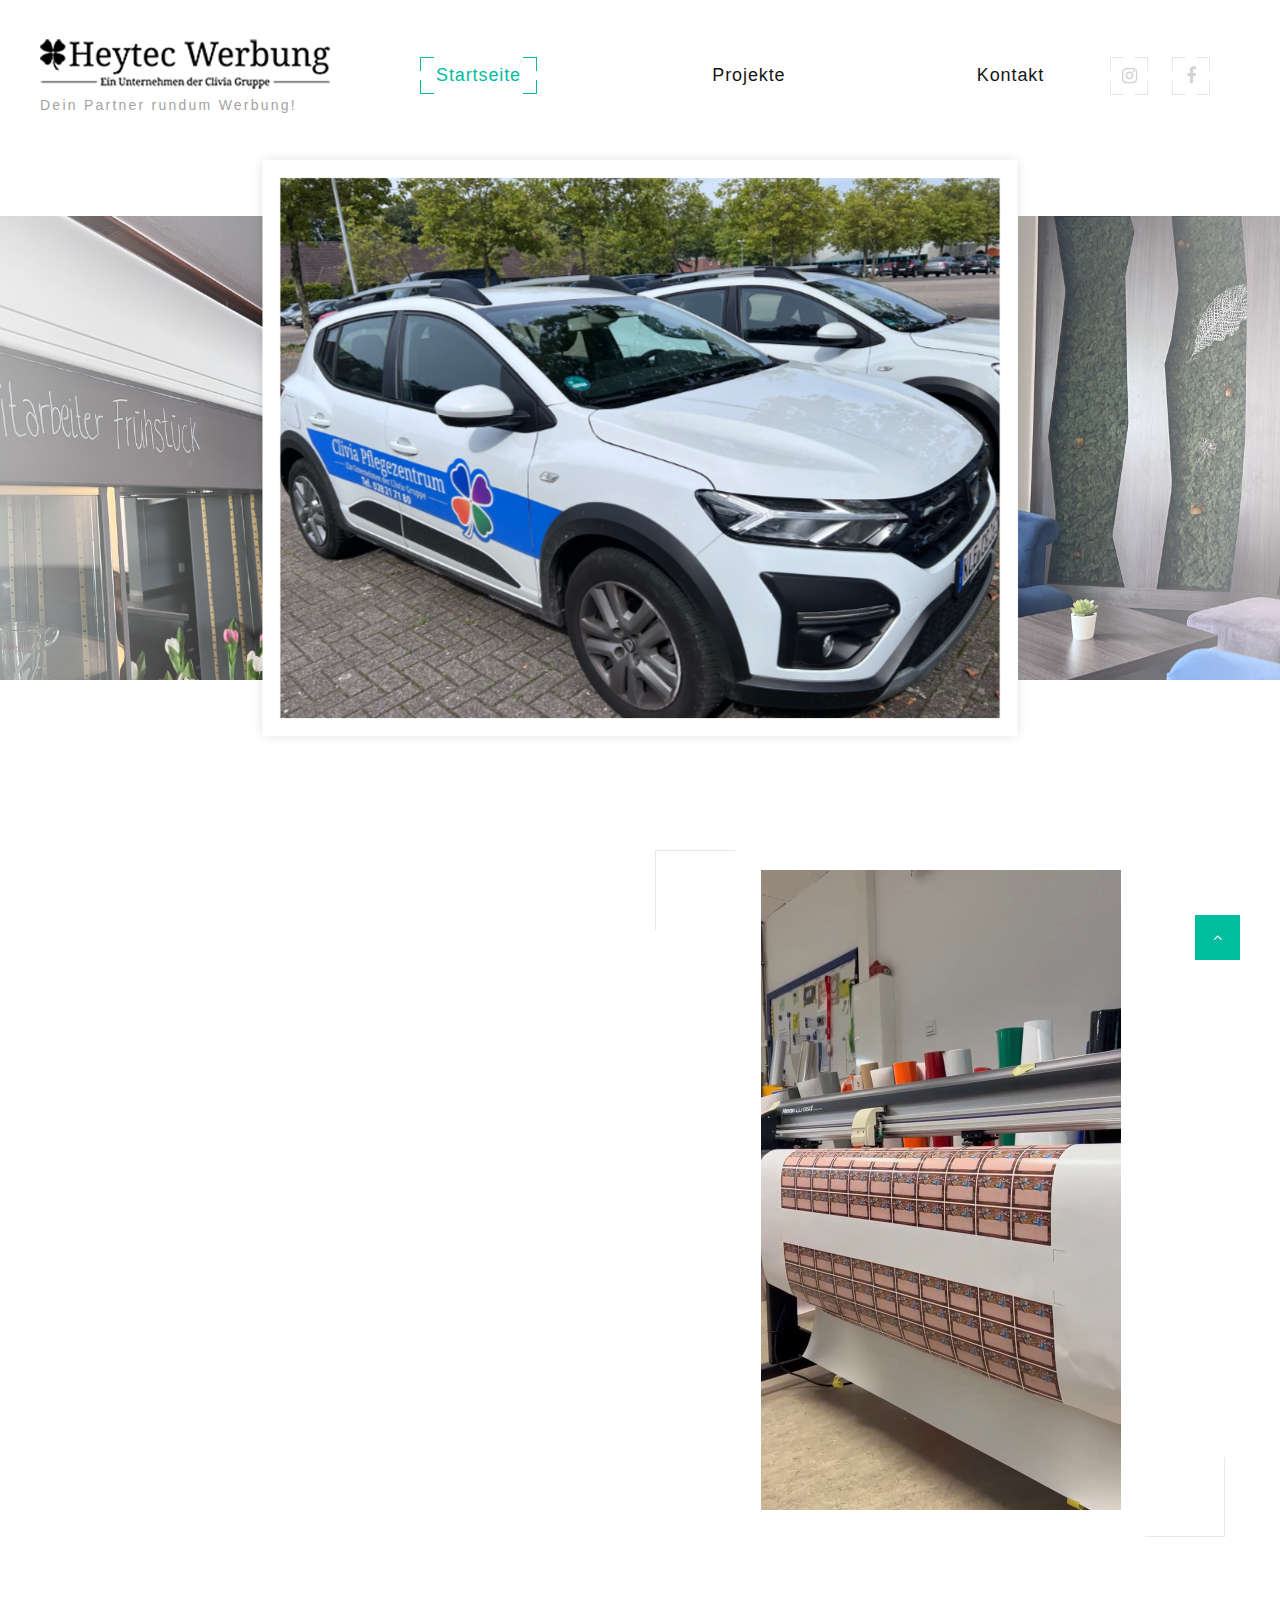
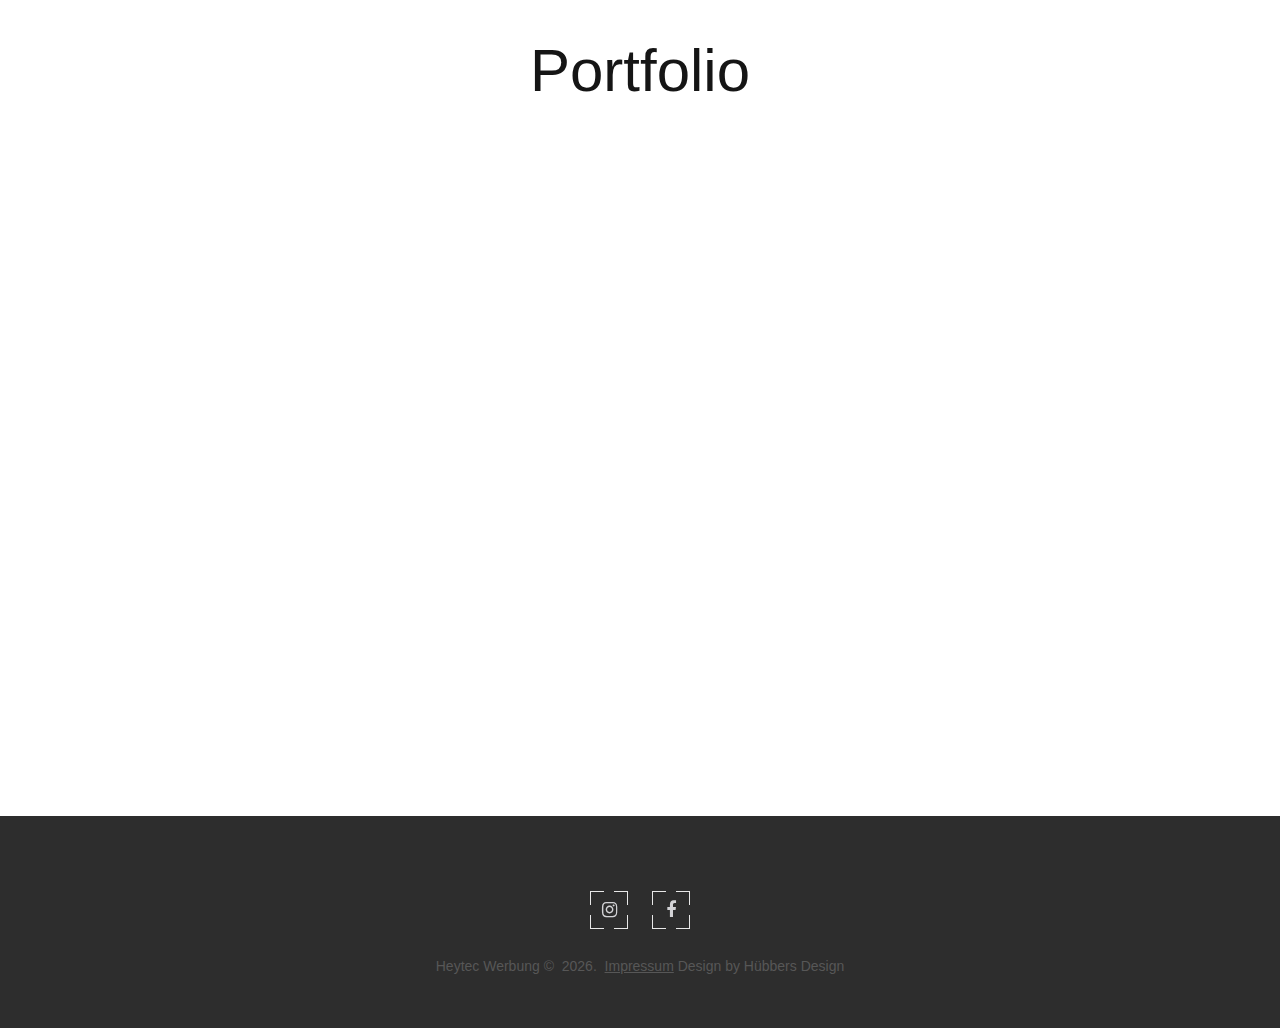
==== index.html @ ccf6648a "new pictures" ====
<!DOCTYPE html>
<html class="wide wow-animation" lang="de">
  <head>
    <!-- Seitentitel-->
    <title>Startseite - Heytec Werbung - Ein Unternehmen der Clivia Gruppe</title>
    <meta name="format-detection" content="telephone=no" />
    <meta
      name="viewport"
      content="width=device-width, height=device-height, initial-scale=1.0"
    />
    <meta http-equiv="X-UA-Compatible" content="IE=edge" />
    <meta charset="utf-8" />
    <link rel="icon" href="images/favicon.ico" type="image/x-icon" />
    <!-- Stylesheets-->
    <link rel="stylesheet" href="css/bootstrap.css" />
    <link rel="stylesheet" href="css/style.css" />
    <style>
      .ie-panel {
        display: none;
        background: #212121;
        padding: 10px 0;
        box-shadow: 3px 3px 5px 0 rgba(0, 0, 0, 0.3);
        clear: both;
        text-align: center;
        position: relative;
        z-index: 1;
      }
      html.ie-10 .ie-panel,
      html.lt-ie-10 .ie-panel {
        display: block;
      }
    </style>
  </head>
  <body>
    <!-- Page Loader-->
    <div id="page-loader">
      <div class="page-loader-body">
        <div class="cssload-spinner">
          <div class="cssload-cube cssload-cube0"></div>
          <div class="cssload-cube cssload-cube1"></div>
          <div class="cssload-cube cssload-cube2"></div>
          <div class="cssload-cube cssload-cube3"></div>
          <div class="cssload-cube cssload-cube4"></div>
          <div class="cssload-cube cssload-cube5"></div>
          <div class="cssload-cube cssload-cube6"></div>
          <div class="cssload-cube cssload-cube7"></div>
          <div class="cssload-cube cssload-cube8"></div>
          <div class="cssload-cube cssload-cube9"></div>
          <div class="cssload-cube cssload-cube10"></div>
          <div class="cssload-cube cssload-cube11"></div>
          <div class="cssload-cube cssload-cube12"></div>
          <div class="cssload-cube cssload-cube13"></div>
          <div class="cssload-cube cssload-cube14"></div>
          <div class="cssload-cube cssload-cube15"></div>
        </div>
      </div>
    </div>
    <!-- Page-->
    <div class="page">
     <!-- Page Header-->
     <header class="section page-header">
      <!-- RD Navbar-->
      <div class="rd-navbar-wrap">
        <nav class="rd-navbar" data-layout="rd-navbar-fixed" data-sm-layout="rd-navbar-fixed" data-sm-device-layout="rd-navbar-fixed" data-md-layout="rd-navbar-static" data-md-device-layout="rd-navbar-fixed" data-lg-device-layout="rd-navbar-static" data-lg-layout="rd-navbar-static" data-stick-up-clone="false" data-md-stick-up-offset="5px" data-lg-stick-up-offset="5px" data-md-stick-up="true" data-lg-stick-up="true">
          <div class="rd-navbar-main-outer">
            <div class="rd-navbar-main">
              <!-- RD Navbar Panel-->
              <div class="rd-navbar-panel">
                <button class="rd-navbar-toggle" data-rd-navbar-toggle=".rd-navbar-nav-wrap"><span></span></button>
                <!-- RD Navbar Brand-->
                <div class="rd-navbar-brand"><a class="brand" href="index.html">
                    <div class="brand__name"><img
                      class="brand__logo-dark"
                      src="images/heyteclogo.png"
                      alt=""
                    />
                    </div><span class="brand__slogan">Dein Partner rundum Werbung!</span></a></div>
              </div>
              <!-- RD Navbar Nav-->
              <div class="rd-navbar-nav-wrap">
                <div class="rd-navbar-element">
                  <ul class="list-icons list-inline-sm">
                    <li><a class="icon icon-sm fa fa-instagram icon-style-camera" href="#"><span></span><span></span><span></span><span></span></a></li>
                    <li><a class="icon icon-sm fa fa-facebook icon-style-camera" href="#"><span></span><span></span><span></span><span></span></a></li>
                  </ul>
                </div>
                <!-- RD Navbar Nav-->
                <ul class="rd-navbar-nav">
                  <li class="active"><a href="index.html">Startseite<span></span><span></span><span></span><span></span></a>
                  </li>
                  <li><a href="about-me.html">Projekte<span></span><span></span><span></span><span></span></a>
                  </li>
                  <li><a href="contact-us.html">Kontakt<span></span><span></span><span></span><span></span></a>
                  </li>
                </ul>
              </div>
            </div>
          </div>
        </nav>
      </div>
    </header>

      <!-- Carousel Wrapper-->
      <section class="section text-center">
        <!-- Slick Carousel-->
        <div class="slick-wrap">
          <div
            class="slick-slider slick-style-1"
            data-arrows="true"
            data-autoplay="true"
            data-loop="true"
            data-dots="true"
            data-swipe="true"
            data-xs-swipe="true"
            data-sm-swipe="false"
            data-items="1"
            data-sm-items="3"
            data-md-items="3"
            data-lg-items="3"
            data-center-mode="true"
            data-lightgallery="group-slick"
          >
            <div class="item">
              <div class="slick-slide-inner">
                <div class="slick-slide-caption">
                  <a
                    class="thumb-ann thumb-mixed_large"
                    href="images/dacia_cliva_01.JPEG"
                    data-lightgallery="item"
                    ><img
                      class="thumb-ann__image"
                      src="images/dacia_cliva_01.JPEG"
                      alt=""
                      width="961"
                      height="664"
                    />
                    <div class="thumb-ann__caption">
                      <p class="thumb-ann__title heading-3">KFZ-Folierung</p>
                      <p class="thumb-ann__text">Ein neues Design für den eigenen Fuhrpark?</p>
                    </div></a
                  >
                </div>
              </div>
            </div>
            <div class="item">
              <div class="slick-slide-inner">
                <div class="slick-slide-caption">
                  <a
                    class="thumb-ann thumb-mixed_large"
                    href="images/skylounge_gruen.JPEG"
                    data-lightgallery="item"
                    ><img
                      class="thumb-ann__image"
                      src="images/skylounge_gruen.JPEG"
                      alt=""
                      width="961"
                      height="664"
                    />
                    <div class="thumb-ann__caption">
                      <p class="thumb-ann__title heading-3">Begrünung</p>
                      <p class="thumb-ann__text">Der natürliche Co2 Filter für im Büro!</p>
                    </div></a
                  >
                </div>
              </div>
            </div>
            <div class="item">
              <div class="slick-slide-inner">
                <div class="slick-slide-caption">
                  <a
                    class="thumb-ann thumb-mixed_large"
                    href="images/clivia_counter.JPEG"
                    data-lightgallery="item"
                    ><img
                      class="thumb-ann__image"
                      src="images/clivia_counter.JPEG"
                      alt=""
                      width="961"
                      height="664"
                    />
                    <div class="thumb-ann__caption">
                      <p class="thumb-ann__title heading-3">Dekorfolierung</p>
                      <p class="thumb-ann__text">Möbel mit dem eigenen Logo aufwerten? Gar kein Problem!</p>
                    </div></a
                  >
                </div>
              </div>
            </div>
            <div class="item">
              <div class="slick-slide-inner">
                <div class="slick-slide-caption">
                  <a
                    class="thumb-ann thumb-mixed_large"
                    href="images/clivia_verzierung.JPEG"
                    data-lightgallery="item"
                    ><img
                      class="thumb-ann__image"
                      src="images/clivia_verzierung.JPEG"
                      alt=""
                      width="961"
                      height="664"
                    />
                    <div class="thumb-ann__caption">
                      <p class="thumb-ann__title heading-3">Veredelung</p>
                      <p class="thumb-ann__text">Folierung verbunden mit Design</p>
                    </div></a
                  >
                </div>
              </div>
            </div>
          </div>
        </div>
      </section>

      <!-- About Heytec-->
      <section class="section section-md bg-white">
        <div class="shell">
          <div class="range range-50 range-sm-center range-md-left range-md-middle range-md-reverse">
            <div class="cell-sm-6 wow fadeInRightSmall">
              <div class="thumb-line">
                <!-- right floating video, played without sound in loop and with fixed size -->
                <video loop muted autoplay width="531" height="640">
                  <source src="images/druckverfahren.MP4" type="video/mp4">
                  Dein Browser unterstützt unser Video leider nicht!
                </video>
              </div>
            </div>
            <div class="cell-sm-6">
              <div class="box-width-3">
                <p class="heading-1 wow fadeInLeftSmall">Heytec Werbung</p>
                <article
                  class="quote-big wow fadeInLeftSmall"
                  data-wow-delay=".1s"
                >
                  <p class="q">
                    Genialität ist 1% Inspiration und 99% Werbung.
                  </p>
                </article>
                <div
                  class="divider wow fadeInLeftSmall"
                  data-wow-delay=".2s"
                ></div>
                <p class="wow fadeInLeftSmall" data-wow-delay=".3s">
                  In einer Welt in der Werbung über die Akzeptanz eines
                  Produktes entscheidet, braucht jeder einen starken Partner an
                  seiner Seite, der diese Aufgabe übernehmen kann! Mit Heytec
                  Werbung aus Kleve hast du diesen Partner gefunden!
                </p>
                <br>
                <div
                  class="divider wow fadeInLeftSmall" data-wow-delay=".4s"></div>
                <br>
                <h3 class="wow fadeInLeftSmall" data-wow-delay=".4s">Heytec ist dein verlässlicher Partner für:</h3>
                <br>
                <ul class="wow fadeInLeftSmall" data-wow-delay=".4s">
                  <li><mark>Folierungstechnik</mark> - Egal ob Gebäude oder KFZ!</li>
                  <li><mark>Textildruck</mark> - Für den Verein, das Festival oder den Mallorca Urlaub!</li>
                  <li><mark>Werbeartikel</mark> - Für deine Kunden und dein Produkt!</li>
                </ul>
                <a
                  class="button button-primary-outline button-ujarak button-size-1 wow fadeInLeftSmall"
                  href="contact-us.html"
                  data-wow-delay=".4s"
                  >Kontakt</a
                >
              </div>
            </div>
          </div>
        </div>
      </section>

      <!-- Portfolio-->
      <section class="section section-md bg-white text-center">
        <div class="shell-fluid">
          <p class="heading-1">Portfolio</p>
          <div
            class="isotope thumb-ruby-wrap wow fadeIn"
            data-isotope-layout="masonry"
            data-isotope-group="gallery"
            data-lightgallery="group"
          >
            <div class="row">
              <div class="col-xs-12 col-sm-6 col-md-4 col-lg-3 isotope-item">
                <a
                  class="thumb-ruby thumb-mixed_height-2 thumb-mixed_md"
                  href="images/weinhalterung.JPEG"
                  data-lightgallery="item"
                  ><img
                    class="thumb-ruby__image"
                    src="images/weinhalterung.JPEG"
                    alt=""
                    width="440"
                    height="327"
                  />
                  <div class="thumb-ruby__caption">
                    <p class="thumb-ruby__title heading-3">Bedruckter Wein in Halterung</p>
                    <p class="thumb-ruby__text">
                      
                    </p>
                  </div></a
                >
              </div>
              <div class="col-xs-12 col-sm-6 col-md-4 col-lg-3 isotope-item">
                <a
                  class="thumb-ruby thumb-mixed_height-3 thumb-mixed_md"
                  href="images/Glasdekor2.JPEG"
                  data-lightgallery="item"
                  ><img
                    class="thumb-ruby__image"
                    src="images/Glasdekor2.JPEG"
                    alt=""
                    width="444"
                    height="683"
                  />
                  <div class="thumb-ruby__caption">
                    <p class="thumb-ruby__title heading-3">Glasdekor</p>
                    <p class="thumb-ruby__text">
                      
                    </p>
                  </div></a
                >
              </div>
              <div class="col-xs-12 col-sm-6 col-md-4 col-lg-3 isotope-item">
                <a
                  class="thumb-ruby thumb-mixed_height-2 thumb-mixed_md"
                  href="images/Tassen.JPEG"
                  data-lightgallery="item"
                  ><img
                    class="thumb-ruby__image"
                    src="images/Tassen.JPEG"
                    alt=""
                    width="440"
                    height="327"
                  />
                  <div class="thumb-ruby__caption">
                    <p class="thumb-ruby__title heading-3">Tassen</p>
                    <p class="thumb-ruby__text">
                      
                    </p>
                  </div></a
                >
              </div>
              <div class="col-xs-12 col-sm-6 col-md-4 col-lg-3 isotope-item">
                <a
                  class="thumb-ruby thumb-mixed_height-3 thumb-mixed_md"
                  href="images/Glasdekor.JPEG"
                  data-lightgallery="item"
                  ><img
                    class="thumb-ruby__image"
                    src="images/Glasdekor.JPEG"
                    alt=""
                    width="444"
                    height="683"
                  />
                  <div class="thumb-ruby__caption">
                    <p class="thumb-ruby__title heading-3">Glasdekor Folierung</p>
                    <p class="thumb-ruby__text">
                      
                    </p>
                  </div></a
                >
              </div>
              <div class="col-xs-12 col-sm-6 col-md-4 col-lg-3 isotope-item">
                <a
                  class="thumb-ruby thumb-mixed_height-2 thumb-mixed_md"
                  href="images/Festivalbändchen.JPEG"
                  data-lightgallery="item"
                  ><img
                    class="thumb-ruby__image"
                    src="images/Festivalbändchen.JPEG"
                    alt=""
                    width="440"
                    height="327"
                  />
                  <div class="thumb-ruby__caption">
                    <p class="thumb-ruby__title heading-3">Festivalbändchen</p>
                    <p class="thumb-ruby__text">
                      
                    </p>
                  </div></a
                >
              </div>
              <div class="col-xs-12 col-sm-6 col-md-4 col-lg-3 isotope-item">
                <a
                  class="thumb-ruby thumb-mixed_height-2 thumb-mixed_md"
                  href="images/Feuerzeuge.JPEG"
                  data-lightgallery="item"
                  ><img
                    class="thumb-ruby__image"
                    src="images/Feuerzeuge.JPEG"
                    alt=""
                    width="440"
                    height="327"
                  />
                  <div class="thumb-ruby__caption">
                    <p class="thumb-ruby__title heading-3">Feuerzeuge</p>
                    <p class="thumb-ruby__text">
                      
                    </p>
                  </div></a>
              </div>
            </div>
          </div>
        </div>
      </section>

      <!-- Bottom Banner-->
      <!-- Page Footer-->
      <footer class="footer-centered section bg-gray-darker">
        <div class="shell">
          <div class="range range-sm-center">
            <div class="cell-sm-10 cell-md-8 cell-lg-6">
              <!-- RD Mailform-->
              <ul class="list-icons list-inline-sm">
                <li>
                  <a
                    class="icon icon-sm fa fa-instagram icon-style-camera"
                    href="#"
                    ><span></span><span></span><span></span><span></span
                  ></a>
                </li>
                <li>
                  <a
                    class="icon icon-sm fa fa-facebook icon-style-camera"
                    href="#"
                    ><span></span><span></span><span></span><span></span
                  ></a>
                </li>
              </ul>
              <!-- Rights-->
              <p class="rights">
                <span>Heytec Werbung</span><span>&nbsp;&copy;&nbsp; </span
                ><span class="copyright-year"></span>.&nbsp;
                <br class="veil-xs" /><a class="link-underline" href="#"
                  >Impressum</a
                ><span>
                  Design&nbsp;by&nbsp;<a href="https://www.huebbers-design.de"
                    >Hübbers Design</a
                  ></span
                >
              </p>
            </div>
          </div>
        </div>
      </footer>
    <!-- Javascript-->
    <script src="js/core.min.js"></script>
    <script src="js/script.js"></script>
  </body>
</html>
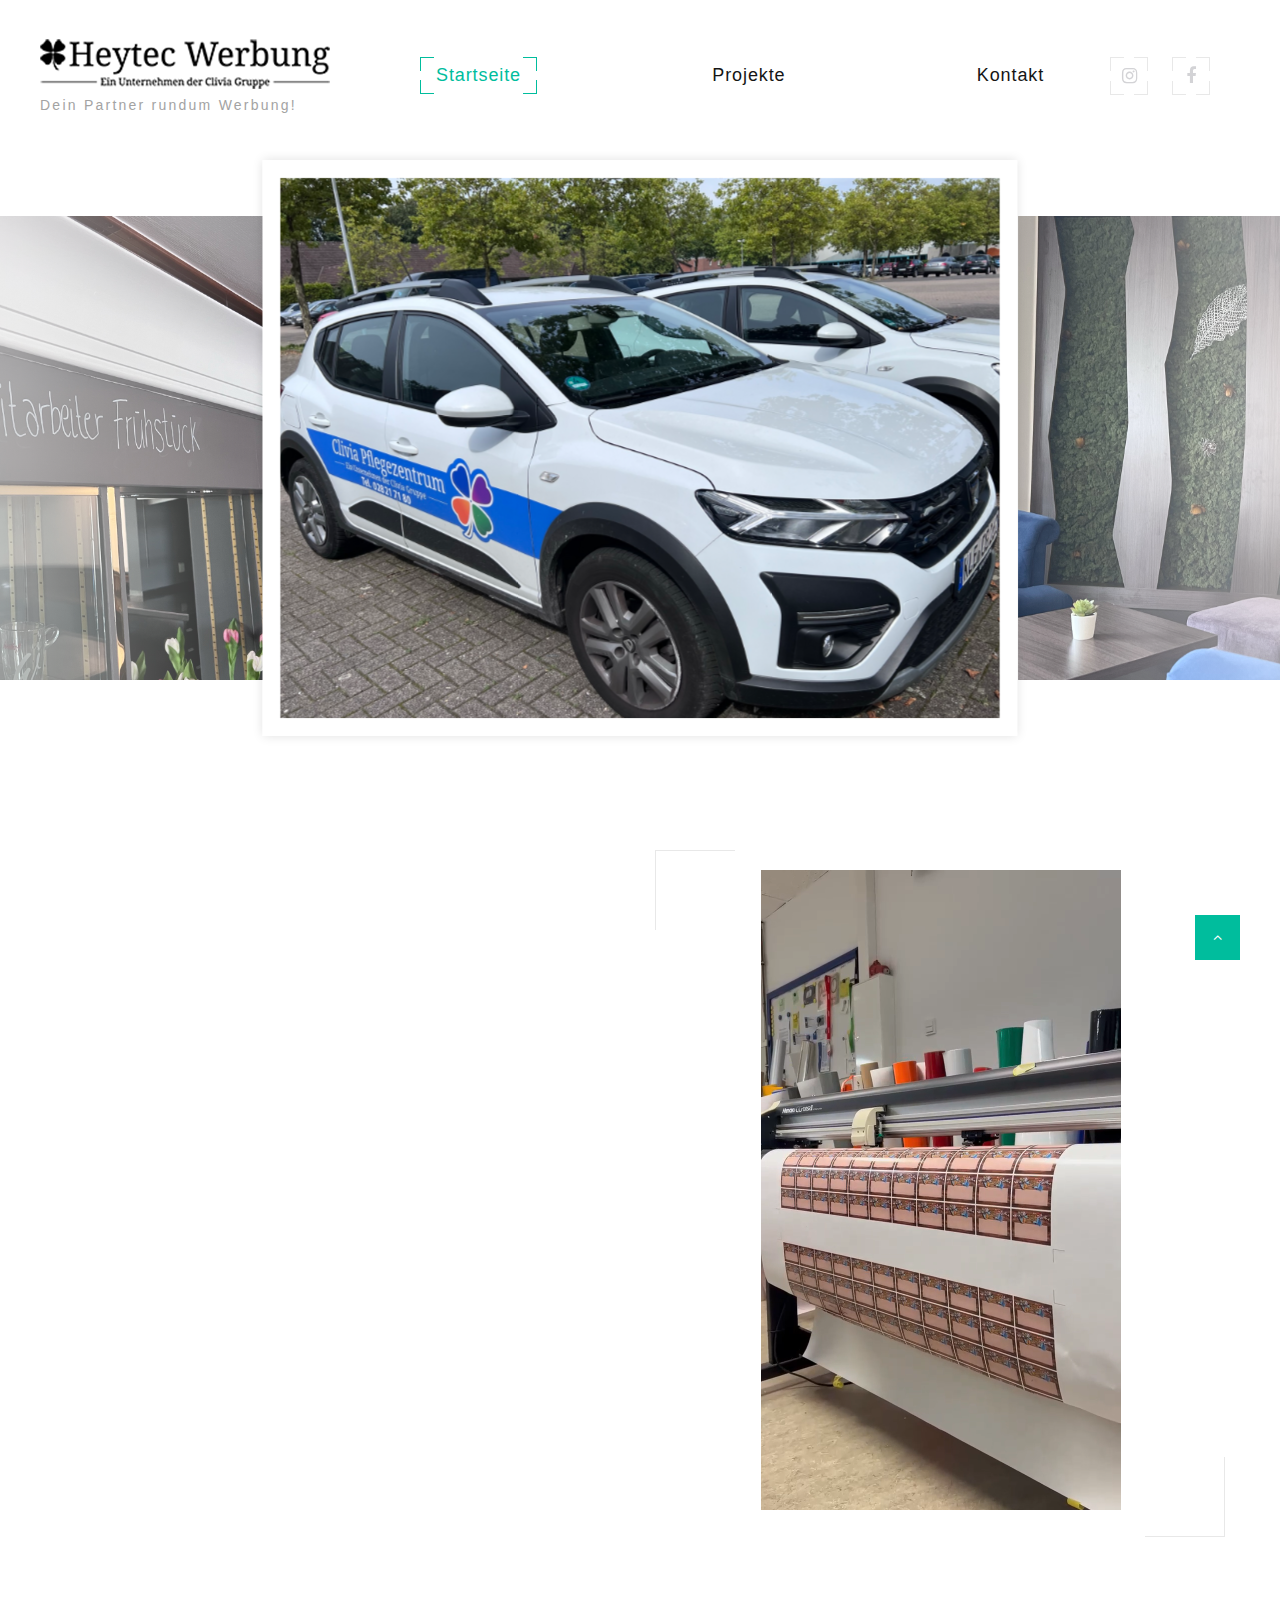
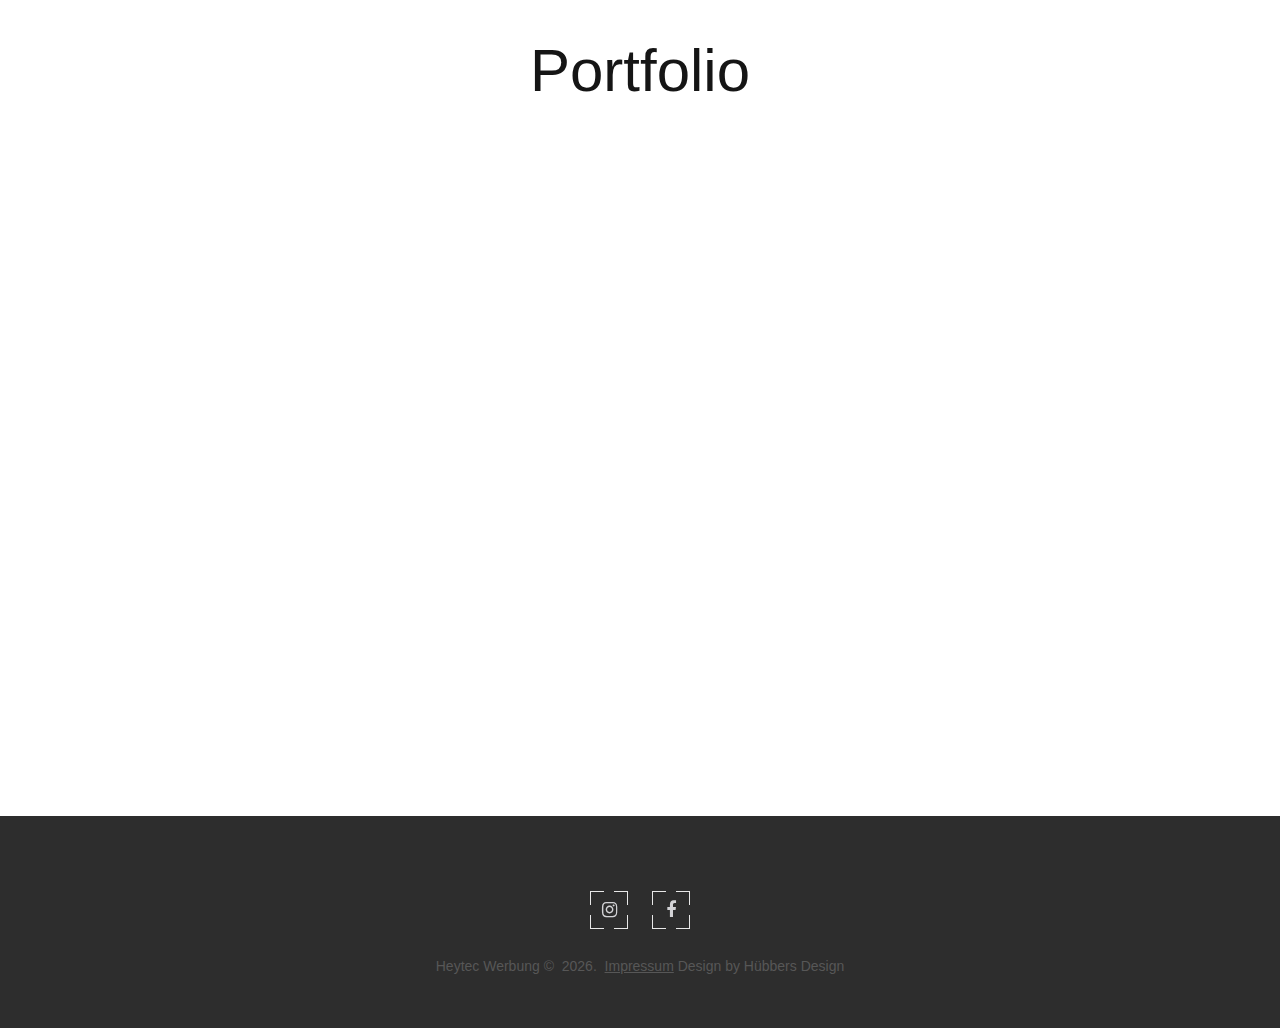
==== commit 0f74efbf: "SM links" ====
--- a/index.html
+++ b/index.html
@@ -76,19 +76,19 @@
                     />
                     </div><span class="brand__slogan">Dein Partner rundum Werbung!</span></a></div>
               </div>
-              <!-- RD Navbar Nav-->
-              <div class="rd-navbar-nav-wrap">
-                <div class="rd-navbar-element">
-                  <ul class="list-icons list-inline-sm">
-                    <li><a class="icon icon-sm fa fa-instagram icon-style-camera" href="#"><span></span><span></span><span></span><span></span></a></li>
-                    <li><a class="icon icon-sm fa fa-facebook icon-style-camera" href="#"><span></span><span></span><span></span><span></span></a></li>
-                  </ul>
-                </div>
-                <!-- RD Navbar Nav-->
+           <!-- RD Navbar Nav-->
+           <div class="rd-navbar-nav-wrap">
+            <div class="rd-navbar-element">
+              <ul class="list-icons list-inline-sm">
+                <li><a class="icon icon-sm fa fa-instagram icon-style-camera" href="https://www.instagram.com/heytec_werbung/"><span></span><span></span><span></span><span></span></a></li>
+                <li><a class="icon icon-sm fa fa-facebook icon-style-camera" href="https://www.facebook.com/profile.php?id=61550188087206"><span></span><span></span><span></span><span></span></a></li>
+              </ul>
+            </div>
+            <!-- RD Navbar Nav-->
                 <ul class="rd-navbar-nav">
                   <li class="active"><a href="index.html">Startseite<span></span><span></span><span></span><span></span></a>
                   </li>
-                  <li><a href="about-me.html">Projekte<span></span><span></span><span></span><span></span></a>
+                  <li><a href="projects.html">Projekte<span></span><span></span><span></span><span></span></a>
                   </li>
                   <li><a href="contact-us.html">Kontakt<span></span><span></span><span></span><span></span></a>
                   </li>
@@ -125,11 +125,11 @@
                 <div class="slick-slide-caption">
                   <a
                     class="thumb-ann thumb-mixed_large"
-                    href="images/dacia_cliva_01.JPEG"
+                    href="images/daciaclivia.JPEG"
                     data-lightgallery="item"
                     ><img
                       class="thumb-ann__image"
-                      src="images/dacia_cliva_01.JPEG"
+                      src="images/daciaclivia.JPEG"
                       alt=""
                       width="961"
                       height="664"
@@ -415,14 +415,14 @@
                 <li>
                   <a
                     class="icon icon-sm fa fa-instagram icon-style-camera"
-                    href="#"
+                    href="https://www.instagram.com/heytec_werbung/"
                     ><span></span><span></span><span></span><span></span
                   ></a>
                 </li>
                 <li>
                   <a
                     class="icon icon-sm fa fa-facebook icon-style-camera"
-                    href="#"
+                    href="https://www.facebook.com/profile.php?id=61550188087206"
                     ><span></span><span></span><span></span><span></span
                   ></a>
                 </li>
@@ -431,7 +431,7 @@
               <p class="rights">
                 <span>Heytec Werbung</span><span>&nbsp;&copy;&nbsp; </span
                 ><span class="copyright-year"></span>.&nbsp;
-                <br class="veil-xs" /><a class="link-underline" href="#"
+                <br class="veil-xs" /><a class="link-underline" href="impressum.html"
                   >Impressum</a
                 ><span>
                   Design&nbsp;by&nbsp;<a href="https://www.huebbers-design.de"
--- a/css/style.css
+++ b/css/style.css
@@ -6527,12 +6527,11 @@
 }
 
 .thumb-ruby-wrap {
-	counter-reset: thumb;
+	
 }
 
 .thumb-ruby-wrap .thumb-ruby__title::after {
-	content: counter(thumb, decimal);
-	counter-increment: thumb;
+	
 }
 
 @media (max-width: 767px) {
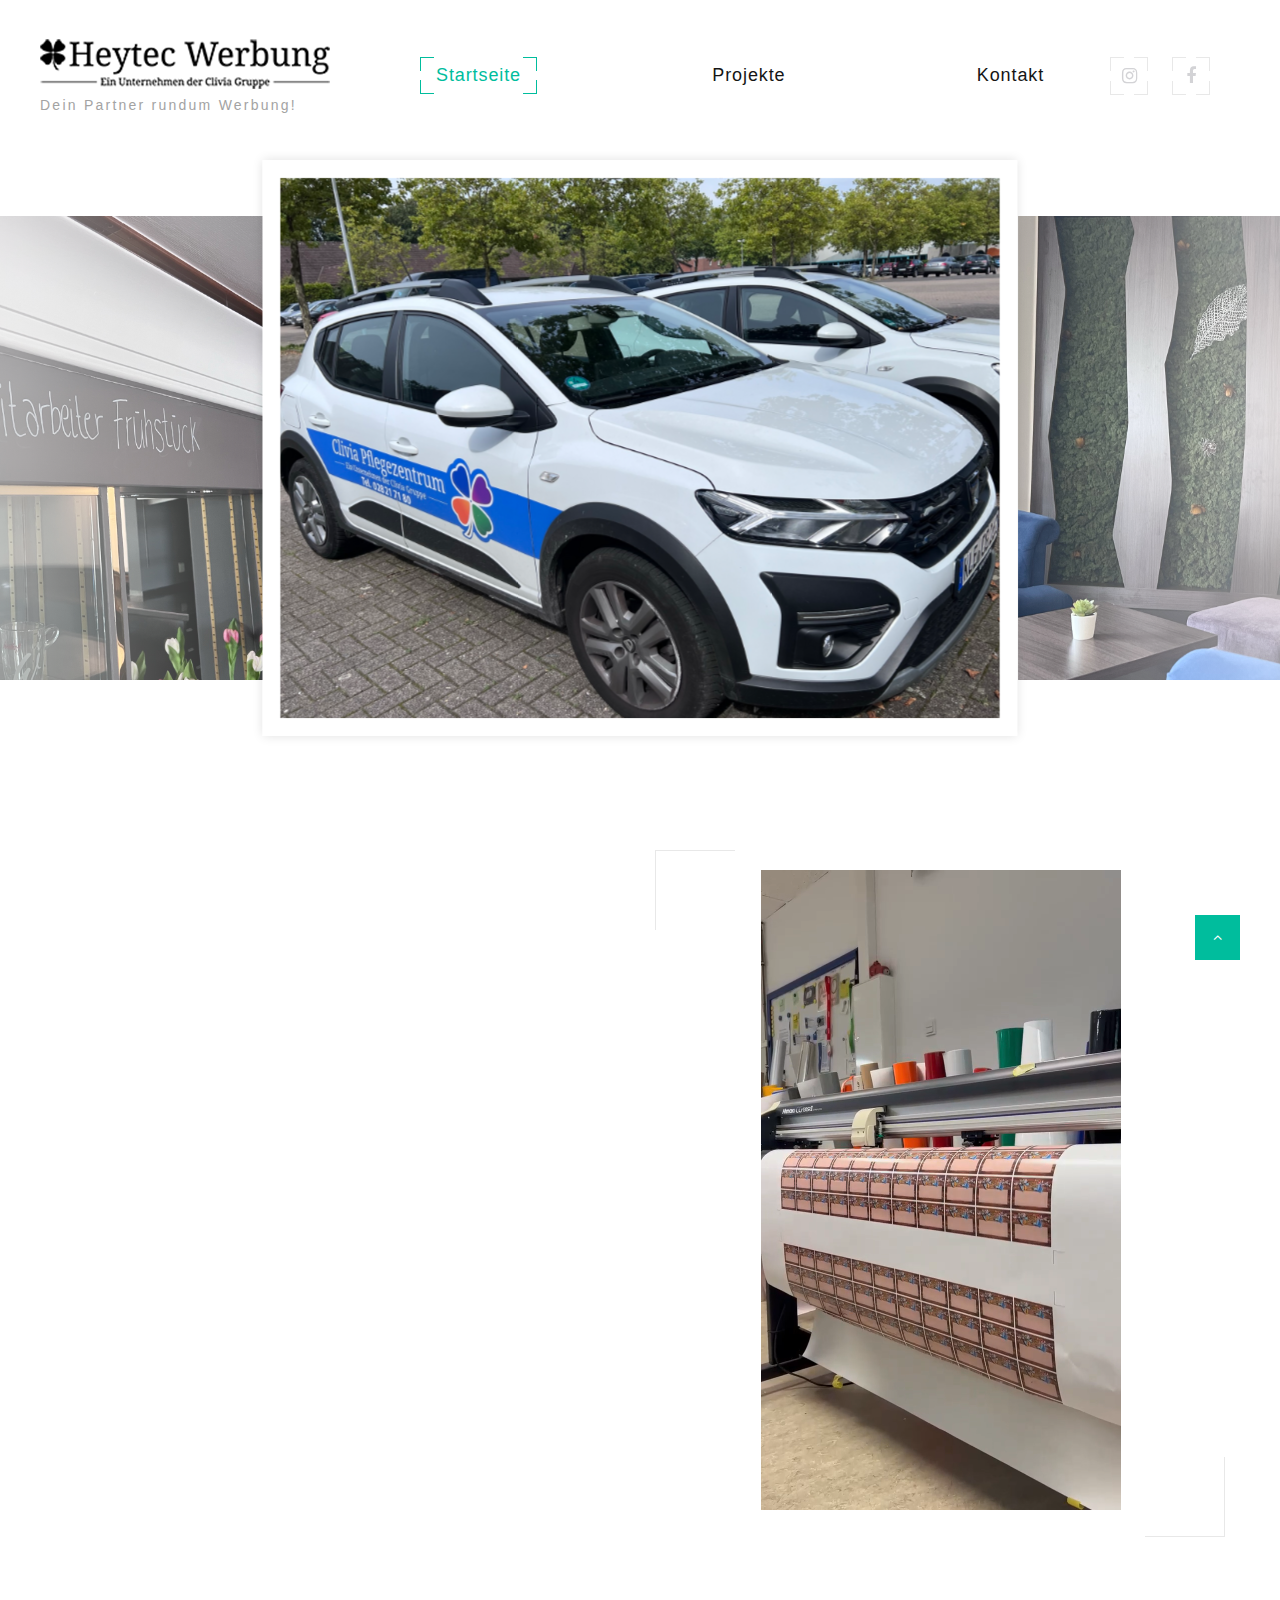
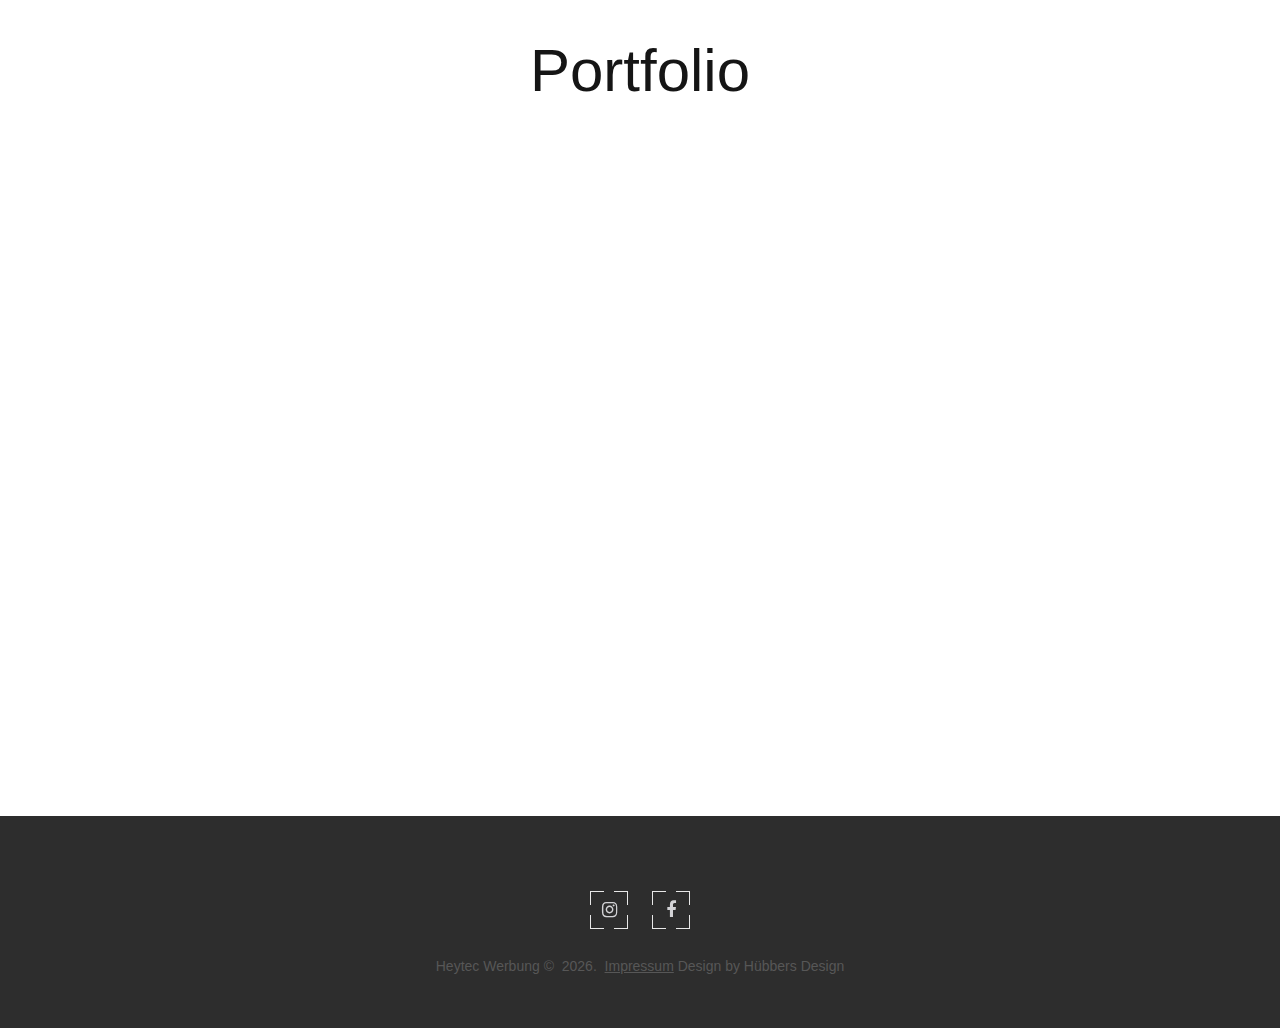
==== commit 9bed190d: "ToDo: Favicon" ====
--- a/index.html
+++ b/index.html
@@ -10,7 +10,8 @@
     />
     <meta http-equiv="X-UA-Compatible" content="IE=edge" />
     <meta charset="utf-8" />
-    <link rel="icon" href="images/favicon.ico" type="image/x-icon" />
+    <!-- ToDo: Favicon noch hinzufügen-->
+    <link rel="icon" href="" type="image/x-icon" />
     <!-- Stylesheets-->
     <link rel="stylesheet" href="css/bootstrap.css" />
     <link rel="stylesheet" href="css/style.css" />
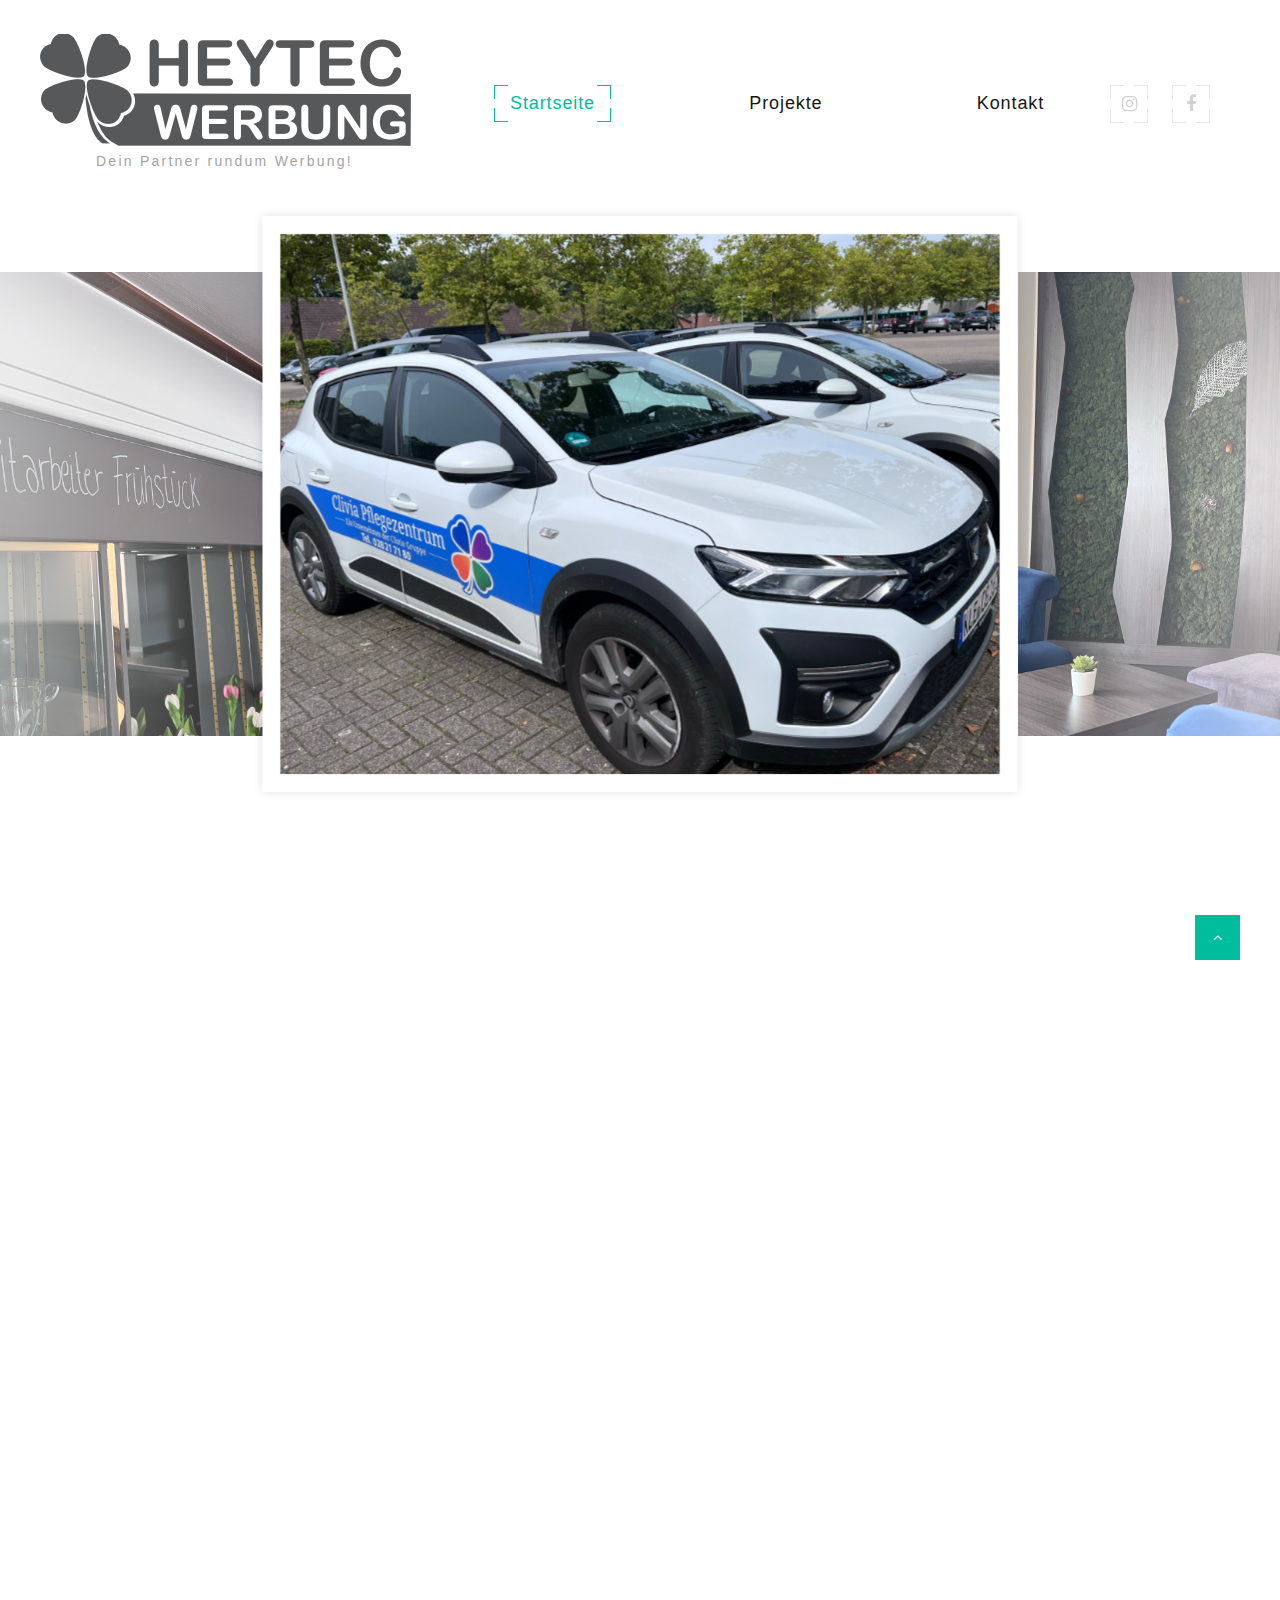
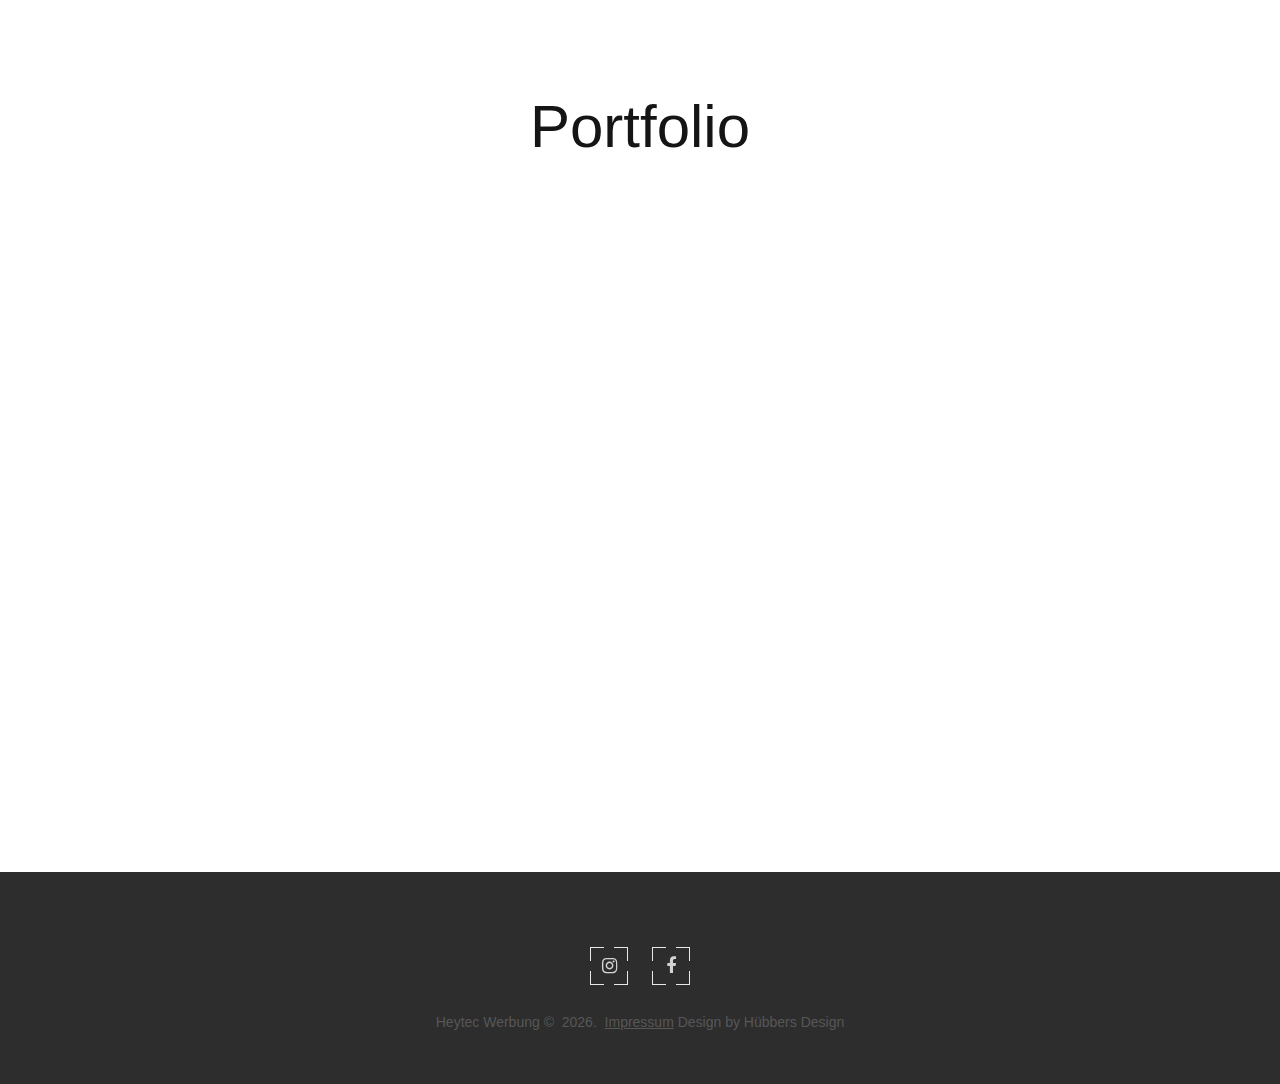
==== commit 04f63205: "fixed videos" ====
--- a/index.html
+++ b/index.html
@@ -220,7 +220,7 @@
             <div class="cell-sm-6 wow fadeInRightSmall">
               <div class="thumb-line">
                 <!-- right floating video, played without sound in loop and with fixed size -->
-                <video loop muted autoplay width="531" height="640">
+                <video class="videomobileindex" loop muted autoplay width="531" height="640">
                   <source src="images/druckverfahren.MP4" type="video/mp4">
                   Dein Browser unterstützt unser Video leider nicht!
                 </video>
--- a/css/style.css
+++ b/css/style.css
@@ -74,6 +74,8 @@
 *   6. Fonts
 *     6.1 FontAwesome
 *     6.2 MDI
+
+	7. Video
 **/
 a:focus,
 button:focus {
@@ -625,6 +627,7 @@
 	line-height: 1.2;
 	letter-spacing: .16em;
 	color: #a3a3a3;
+	padding-left: 4em;
 }
 
 /*
@@ -32362,3 +32365,24 @@
 .fl-bigmug-line-zoom60:before {
 	content: "\e0db";
 }
+
+/**
+ * Videos 
+ */
+
+@media (max-width: 768px) {
+	.videomobileindex {
+		padding-right: 100px;
+	}
+}
+@media (min-width: 768px) and (max-width: 1020px){
+	.videomobileindex {
+		padding-right: 20em;
+	}
+}
+
+@media (min-width: 768px) and (max-width: 1200px) {
+	.videomobileprojects {
+		display: none;
+	}
+}